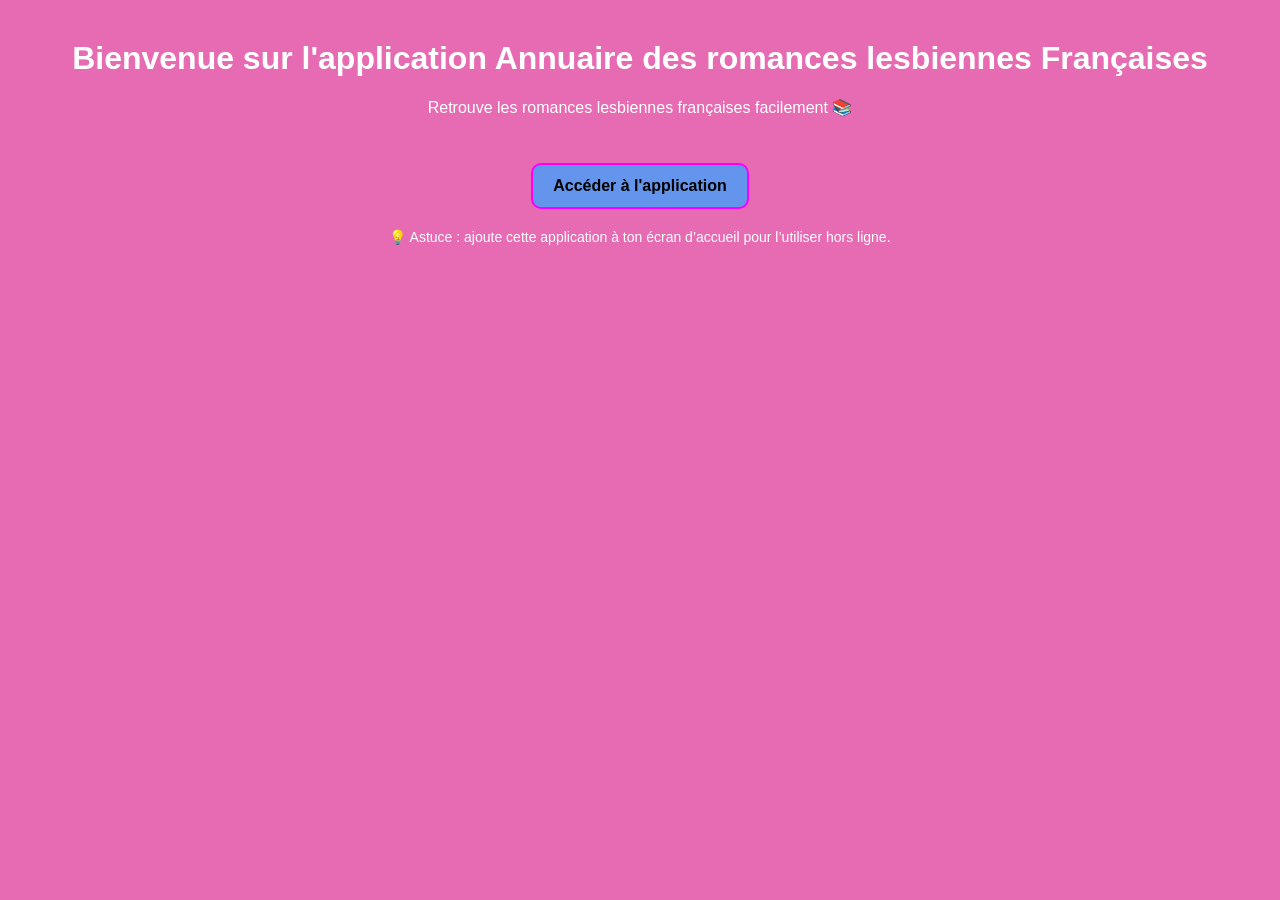
==== index.html @ 120a498d "Add initial HTML structure for the app" ====
<!DOCTYPE html>
<html lang="fr">
<head>
  <meta charset="UTF-8">
  <meta name="viewport" content="width=device-width, initial-scale=1.0">

  <title>LSF - Accueil</title>

  <style>
    body {
      background-color: #e66bb3;
      color: white;
      text-align: center;
      font-family: Arial, sans-serif;
    }

    h1 {
      margin-top: 40px;
    }

    .btn {
      display: inline-block;
      margin-top: 30px;
      padding: 12px 20px;
      background-color: #6495ED;
      color: black;
      text-decoration: none;
      border: 2px solid #f700ff;
      border-radius: 10px;
      font-weight: bold;
    }

    .btn:hover {
      background-color: #fe345c;
      color: white;
    }

    .info {
      margin-top: 20px;
      font-size: 14px;
    }
  </style>

  <!-- PWA -->
  <link rel="manifest" href="./manifest.json">
  <meta name="theme-color" content="#4a90e2">
</head>

<body>

  <h1>Bienvenue sur l'application Annuaire des romances lesbiennes Françaises</h1>

  <p>Retrouve les romances lesbiennes françaises facilement  📚</p>

  <a class="btn" href="annuaire-romance-lesbiennes-v2.html">
    Accéder à l'application
  </a>

  <p class="info">
    💡 Astuce : ajoute cette application à ton écran d’accueil pour l’utiliser hors ligne.
  </p>

  <script>
    if ("serviceWorker" in navigator) {
      window.addEventListener("load", () => {
        navigator.serviceWorker.register("./sw.js")
          .then((registration) => {
            console.log("Service Worker enregistré :", registration.scope);
          })
          .catch((error) => {
            console.error("Erreur Service Worker :", error);
          });
      });
    }
  </script>

</body>
</html>
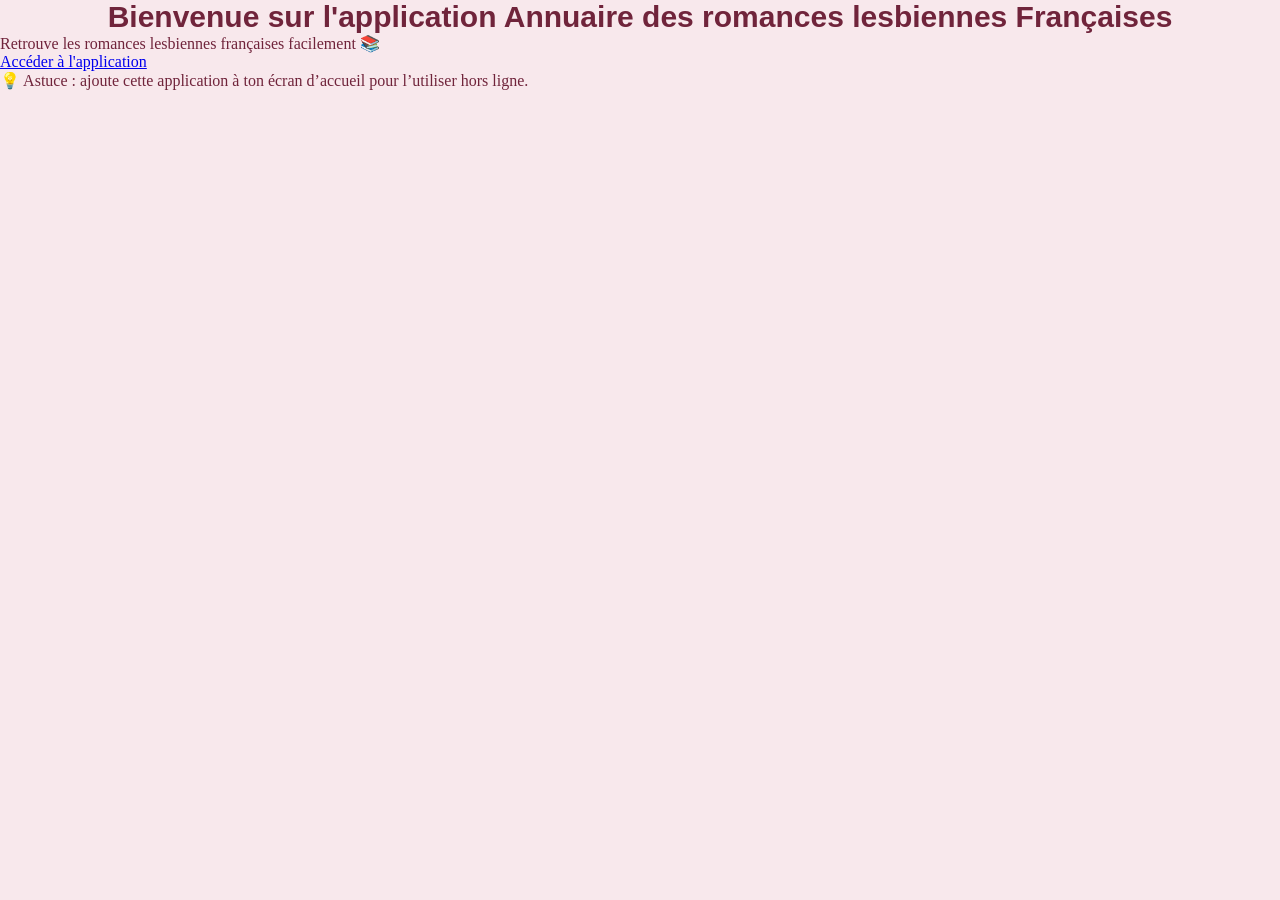
==== commit f4948510: "Update title and enhance CSS styles in index.html" ====
--- a/index.html
+++ b/index.html
@@ -4,42 +4,161 @@
   <meta charset="UTF-8">
   <meta name="viewport" content="width=device-width, initial-scale=1.0">
 
-  <title>LSF - Accueil</title>
+  <title>Annuaire romance lesbiennes - Accueil </title>
 
   <style>
-    body {
-      background-color: #e66bb3;
-      color: white;
-      text-align: center;
-      font-family: Arial, sans-serif;
-    }
 
-    h1 {
-      margin-top: 40px;
-    }
+        /* ===== VARIABLES ===== */
+        :root {
+            --primary-color: #70243B;
+            --secondary-color: #D8AAB7;
+            --accent-color: #FFF9F5;
+            --text-color: #70243B;
+            --light-bg: #F8E8EC;
+            --shadow: 0 4px 6px rgba(0, 0, 0, 0.1);
+            --border-radius: 10px;
+            --transition: all 0.3s ease;
+        }
 
-    .btn {
-      display: inline-block;
-      margin-top: 30px;
-      padding: 12px 20px;
-      background-color: #6495ED;
-      color: black;
-      text-decoration: none;
-      border: 2px solid #f700ff;
-      border-radius: 10px;
-      font-weight: bold;
-    }
+        /* ===== RESET ===== */
+        * {
+            margin: 0;
+            padding: 0;
+            box-sizing: border-box;
+        }
 
-    .btn:hover {
-      background-color: #fe345c;
-      color: white;
-    }
+        /* ===== TITRES ===== */
+        h1 {
+            font-family: arial, serif;
+            font-size: 30px;
+            color: #70243B;
+            text-align: center;
+        }
 
-    .info {
-      margin-top: 20px;
-      font-size: 14px;
-    }
-  </style>
+        h2 {
+            font-family: arial, serif;
+            font-size: 18px;
+            color: #70243B;
+        }
+
+        h3 {
+            font-family: arial, serif;
+            font-size: 16px;
+            color: #70243B;
+        }
+
+        /* ===== BODY ===== */
+        body {
+            background-color: #F8E8EC;
+            font-family: serif;
+            font-size: 16px;
+            color: var(--text-color);
+        }
+
+        /* ===== MENU ===== */
+        #menu ul {
+            list-style-type: none;
+            margin: 0;
+            padding: 0;
+            overflow: hidden;
+            background-color: #70243B;
+        }
+
+        #menu li {
+            float: left;
+        }
+
+        #menu li a {
+            display: block;
+            color: #FFF9F5;
+            text-align: center;
+            padding: 14px 16px;
+            text-decoration: none;
+        }
+
+        #menu li a:hover {
+            background-color: #D8AAB7;
+        }
+
+        /* ===== EN-TÊTE ===== */
+        header {
+            text-align: center;
+            padding: 2rem 1rem;
+        }
+
+        header h1 {
+            margin-bottom: 0.5rem;
+        }
+
+        /* ===== CONTAINER PRINCIPAL ===== */
+        .container {
+            max-width: 1200px;
+            margin: 2rem auto;
+            padding: 0 1rem;
+        }
+
+        /* ===== GRILLE DES LIVRES ===== */
+        .livres-grid {
+            display: grid;
+            grid-template-columns: repeat(auto-fill, minmax(220px, 1fr));
+            gap: 1.5rem;
+        }
+
+        /* ===== CARTES ===== */
+        .livre-card {
+            background: #FFF9F5;
+            border-radius: var(--border-radius);
+            overflow: hidden;
+            box-shadow: var(--shadow);
+            transition: var(--transition);
+            text-align: center;
+        }
+
+        .livre-card:hover {
+            transform: translateY(-5px);
+            box-shadow: 0 10px 20px rgba(0, 0, 0, 0.15);
+        }
+
+        .card-icon {
+            font-size: 2.5rem;
+            color: #70243B;
+            padding: 1.5rem;
+            background: linear-gradient(135deg, #F8E8EC, #D8AAB7);
+        }
+
+        .card-content {
+            padding: 1rem;
+        }
+
+        .card-content h3 {
+            margin-bottom: 0.5rem;
+            color: #70243B;
+        }
+
+        .card-content p {
+            color: #8D6673;
+            font-size: 0.9rem;
+        }
+
+        /* ===== RESPONSIVE ===== */
+        @media (max-width: 768px) {
+            header h1 {
+                font-size: 26px;
+            }
+
+            .livres-grid {
+                grid-template-columns: repeat(2, 1fr);
+                gap: 1rem;
+            }
+        }
+
+        @media (max-width: 400px) {
+            .livres-grid {
+                grid-template-columns: 1fr;
+            }
+        }
+
+    </style>
 
   <!-- PWA -->
   <link rel="manifest" href="./manifest.json">
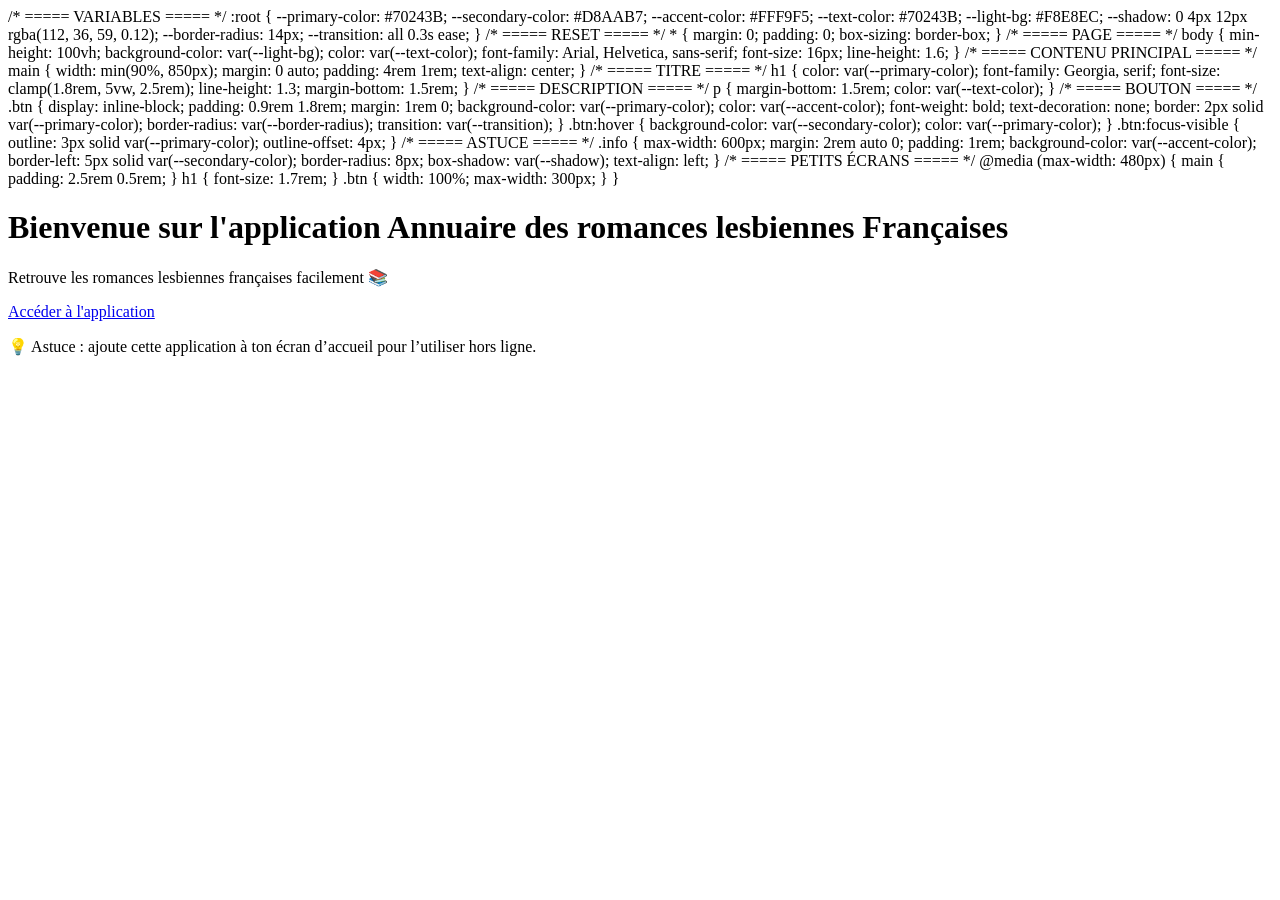
==== commit 2bc8161f: "Refactor CSS styles in index.html Updated CSS variables and styles for improved design consistency a" ====
--- a/index.html
+++ b/index.html
@@ -6,159 +6,111 @@
 
   <title>Annuaire romance lesbiennes - Accueil </title>
 
-  <style>
 
-        /* ===== VARIABLES ===== */
-        :root {
-            --primary-color: #70243B;
-            --secondary-color: #D8AAB7;
-            --accent-color: #FFF9F5;
-            --text-color: #70243B;
-            --light-bg: #F8E8EC;
-            --shadow: 0 4px 6px rgba(0, 0, 0, 0.1);
-            --border-radius: 10px;
-            --transition: all 0.3s ease;
-        }
+/* ===== VARIABLES ===== */
+:root {
+    --primary-color: #70243B;
+    --secondary-color: #D8AAB7;
+    --accent-color: #FFF9F5;
+    --text-color: #70243B;
+    --light-bg: #F8E8EC;
+    --shadow: 0 4px 12px rgba(112, 36, 59, 0.12);
+    --border-radius: 14px;
+    --transition: all 0.3s ease;
+}
 
-        /* ===== RESET ===== */
-        * {
-            margin: 0;
-            padding: 0;
-            box-sizing: border-box;
-        }
+/* ===== RESET ===== */
+* {
+    margin: 0;
+    padding: 0;
+    box-sizing: border-box;
+}
 
-        /* ===== TITRES ===== */
-        h1 {
-            font-family: arial, serif;
-            font-size: 30px;
-            color: #70243B;
-            text-align: center;
-        }
+/* ===== PAGE ===== */
+body {
+    min-height: 100vh;
+    background-color: var(--light-bg);
+    color: var(--text-color);
+    font-family: Arial, Helvetica, sans-serif;
+    font-size: 16px;
+    line-height: 1.6;
+}
 
-        h2 {
-            font-family: arial, serif;
-            font-size: 18px;
-            color: #70243B;
-        }
+/* ===== CONTENU PRINCIPAL ===== */
+main {
+    width: min(90%, 850px);
+    margin: 0 auto;
+    padding: 4rem 1rem;
+    text-align: center;
+}
 
-        h3 {
-            font-family: arial, serif;
-            font-size: 16px;
-            color: #70243B;
-        }
+/* ===== TITRE ===== */
+h1 {
+    color: var(--primary-color);
+    font-family: Georgia, serif;
+    font-size: clamp(1.8rem, 5vw, 2.5rem);
+    line-height: 1.3;
+    margin-bottom: 1.5rem;
+}
 
-        /* ===== BODY ===== */
-        body {
-            background-color: #F8E8EC;
-            font-family: serif;
-            font-size: 16px;
-            color: var(--text-color);
-        }
+/* ===== DESCRIPTION ===== */
+p {
+    margin-bottom: 1.5rem;
+    color: var(--text-color);
+}
 
-        /* ===== MENU ===== */
-        #menu ul {
-            list-style-type: none;
-            margin: 0;
-            padding: 0;
-            overflow: hidden;
-            background-color: #70243B;
-        }
+/* ===== BOUTON ===== */
+.btn {
+    display: inline-block;
+    padding: 0.9rem 1.8rem;
+    margin: 1rem 0;
+    background-color: var(--primary-color);
+    color: var(--accent-color);
+    font-weight: bold;
+    text-decoration: none;
+    border: 2px solid var(--primary-color);
+    border-radius: var(--border-radius);
+    transition: var(--transition);
+}
 
-        #menu li {
-            float: left;
-        }
+.btn:hover {
+    background-color: var(--secondary-color);
+    color: var(--primary-color);
+}
 
-        #menu li a {
-            display: block;
-            color: #FFF9F5;
-            text-align: center;
-            padding: 14px 16px;
-            text-decoration: none;
-        }
+.btn:focus-visible {
+    outline: 3px solid var(--primary-color);
+    outline-offset: 4px;
+}
 
-        #menu li a:hover {
-            background-color: #D8AAB7;
-        }
+/* ===== ASTUCE ===== */
+.info {
+    max-width: 600px;
+    margin: 2rem auto 0;
+    padding: 1rem;
+    background-color: var(--accent-color);
+    border-left: 5px solid var(--secondary-color);
+    border-radius: 8px;
+    box-shadow: var(--shadow);
+    text-align: left;
+}
 
-        /* ===== EN-TÊTE ===== */
-        header {
-            text-align: center;
-            padding: 2rem 1rem;
-        }
+/* ===== PETITS ÉCRANS ===== */
+@media (max-width: 480px) {
+    main {
+        padding: 2.5rem 0.5rem;
+    }
 
-        header h1 {
-            margin-bottom: 0.5rem;
-        }
+    h1 {
+        font-size: 1.7rem;
+    }
 
-        /* ===== CONTAINER PRINCIPAL ===== */
-        .container {
-            max-width: 1200px;
-            margin: 2rem auto;
-            padding: 0 1rem;
-        }
+    .btn {
+        width: 100%;
+        max-width: 300px;
+    }
+}
 
-        /* ===== GRILLE DES LIVRES ===== */
-        .livres-grid {
-            display: grid;
-            grid-template-columns: repeat(auto-fill, minmax(220px, 1fr));
-            gap: 1.5rem;
-        }
-
-        /* ===== CARTES ===== */
-        .livre-card {
-            background: #FFF9F5;
-            border-radius: var(--border-radius);
-            overflow: hidden;
-            box-shadow: var(--shadow);
-            transition: var(--transition);
-            text-align: center;
-        }
-
-        .livre-card:hover {
-            transform: translateY(-5px);
-            box-shadow: 0 10px 20px rgba(0, 0, 0, 0.15);
-        }
-
-        .card-icon {
-            font-size: 2.5rem;
-            color: #70243B;
-            padding: 1.5rem;
-            background: linear-gradient(135deg, #F8E8EC, #D8AAB7);
-        }
-
-        .card-content {
-            padding: 1rem;
-        }
-
-        .card-content h3 {
-            margin-bottom: 0.5rem;
-            color: #70243B;
-        }
-
-        .card-content p {
-            color: #8D6673;
-            font-size: 0.9rem;
-        }
-
-        /* ===== RESPONSIVE ===== */
-        @media (max-width: 768px) {
-            header h1 {
-                font-size: 26px;
-            }
-
-            .livres-grid {
-                grid-template-columns: repeat(2, 1fr);
-                gap: 1rem;
-            }
-        }
-
-        @media (max-width: 400px) {
-            .livres-grid {
-                grid-template-columns: 1fr;
-            }
-        }
-
-    </style>
 
   <!-- PWA -->
   <link rel="manifest" href="./manifest.json">
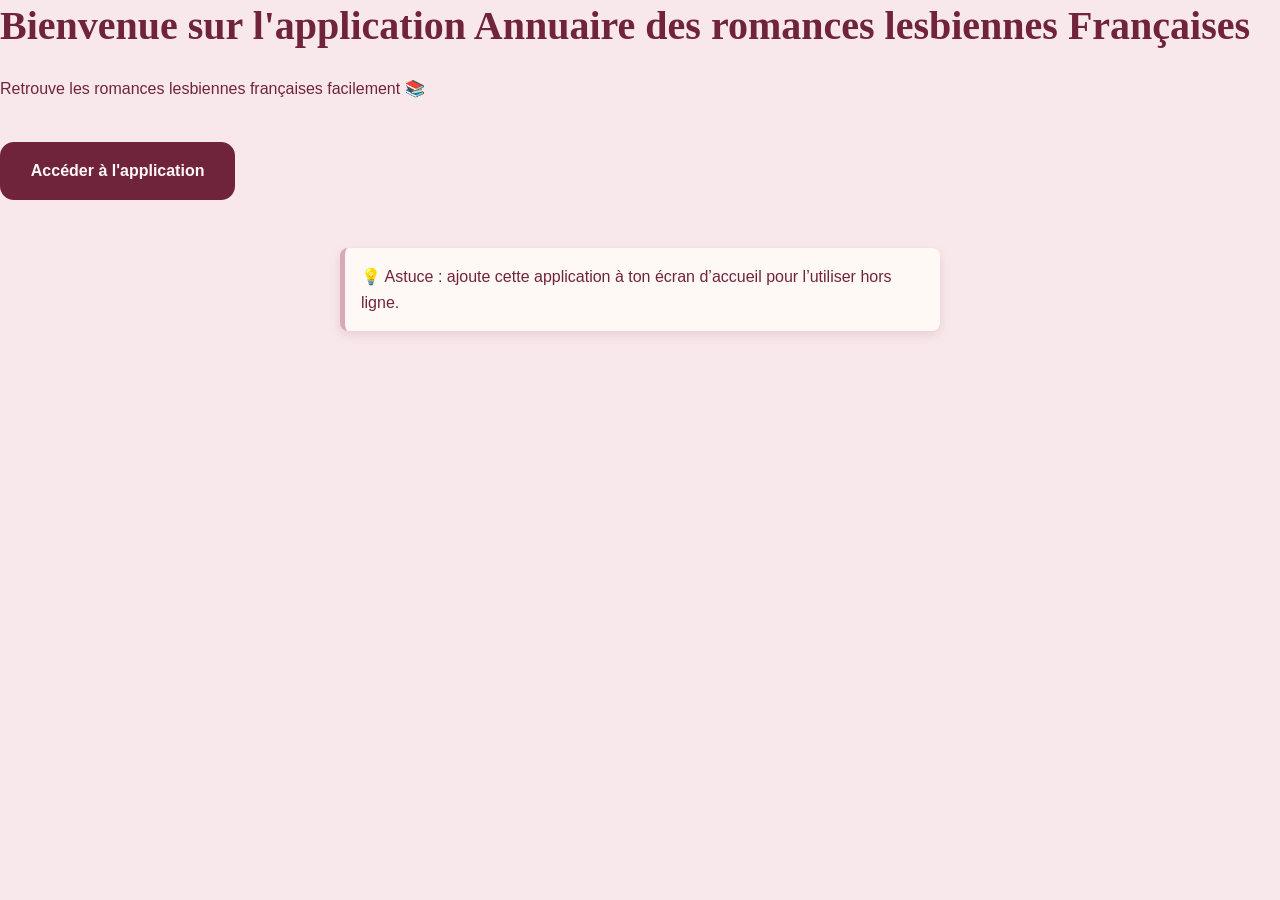
==== commit ac55a115: "Clean up index.html by removing extra line breaks Removed unnecessary line breaks in the style secti" ====
--- a/index.html
+++ b/index.html
@@ -5,7 +5,7 @@
   <meta name="viewport" content="width=device-width, initial-scale=1.0">
 
   <title>Annuaire romance lesbiennes - Accueil </title>
-
+<style>
 
 /* ===== VARIABLES ===== */
 :root {
@@ -111,7 +111,7 @@
     }
 }
 
-
+</style>
   <!-- PWA -->
   <link rel="manifest" href="./manifest.json">
   <meta name="theme-color" content="#4a90e2">
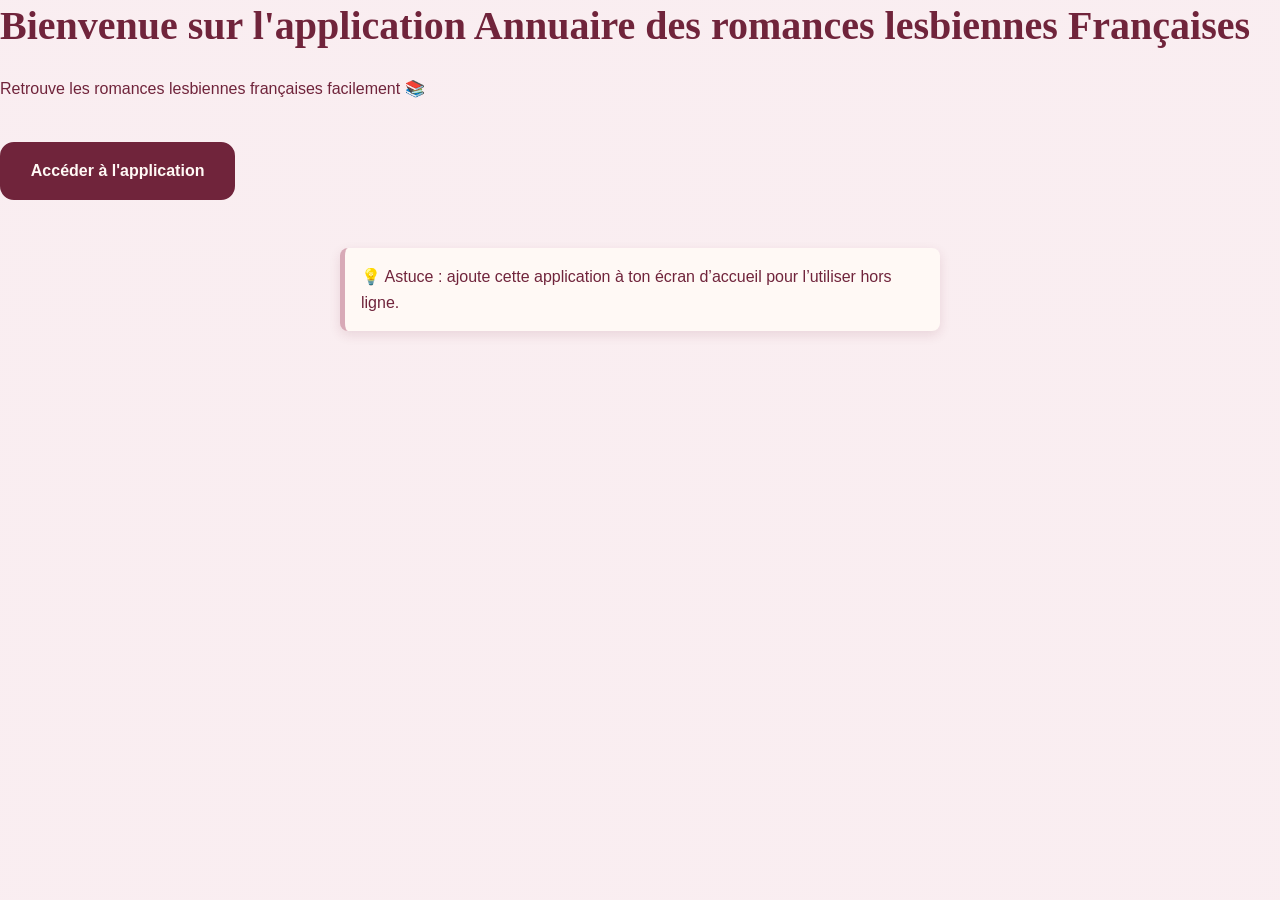
==== commit 4e34a32d: "Change body background to gradient with image Updated body background to a gradient with an image." ====
--- a/index.html
+++ b/index.html
@@ -29,7 +29,19 @@
 /* ===== PAGE ===== */
 body {
     min-height: 100vh;
-    background-color: var(--light-bg);
+
+    background:
+        linear-gradient(
+            rgba(248, 232, 236, 0.75),
+            rgba(248, 232, 236, 0.75)
+        ),
+        url("fond-ecran-lesbien.jpg");
+
+    background-size: cover;
+    background-position: center;
+    background-repeat: no-repeat;
+    background-attachment: fixed;
+
     color: var(--text-color);
     font-family: Arial, Helvetica, sans-serif;
     font-size: 16px;
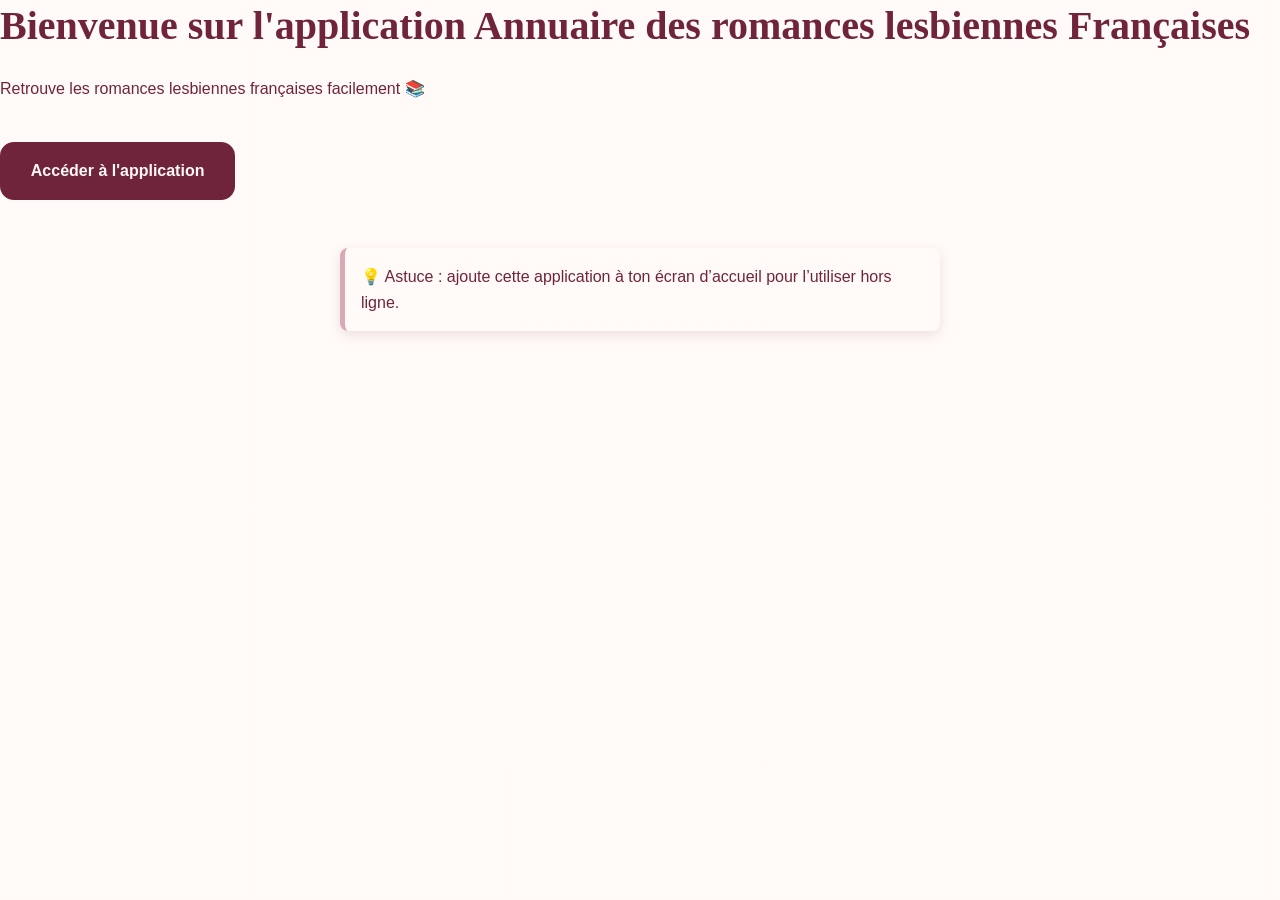
==== commit 1b332649: "Change background images and enhance info section Updated background images and added gradient to in" ====
--- a/index.html
+++ b/index.html
@@ -32,15 +32,14 @@
 
     background:
         linear-gradient(
-            rgba(248, 232, 236, 0.75),
-            rgba(248, 232, 236, 0.75)
+            rgba(255, 249, 245, 0.80),
+            rgba(255, 249, 245, 0.80)
         ),
-        url("fond-ecran-lesbien.jpg");
+        url("drapeau-lesbien.jpg");
 
     background-size: cover;
     background-position: center;
     background-repeat: no-repeat;
-    background-attachment: fixed;
 
     color: var(--text-color);
     font-family: Arial, Helvetica, sans-serif;
@@ -100,6 +99,12 @@
     max-width: 600px;
     margin: 2rem auto 0;
     padding: 1rem;
+     background:
+        linear-gradient(
+            rgba(23, 63, 53, 0.85),
+            rgba(23, 63, 53, 0.85)
+        ),
+        url("fond-ecran-lesbien.jpg")
     background-color: var(--accent-color);
     border-left: 5px solid var(--secondary-color);
     border-radius: 8px;
